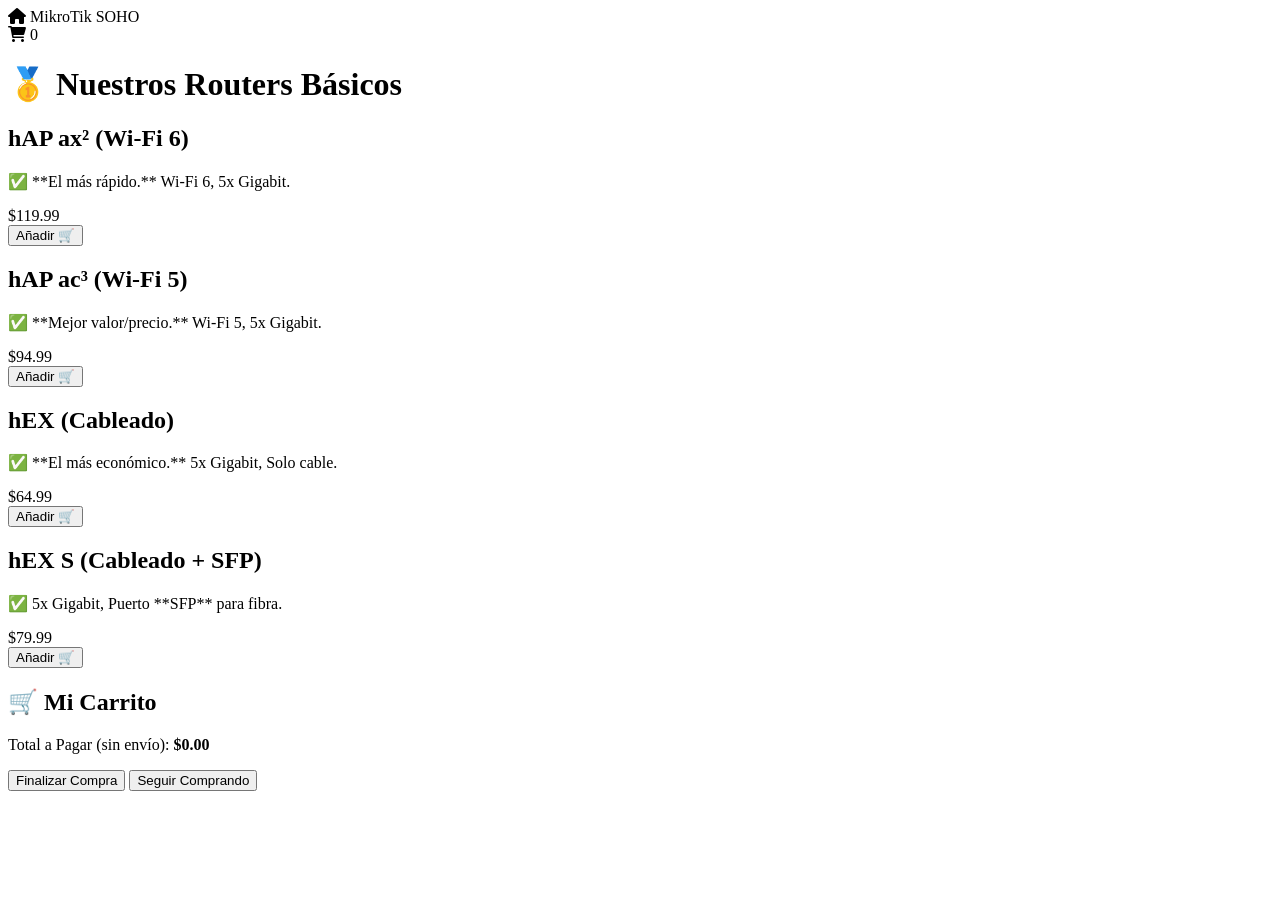
==== mikrotik/index.html @ 8cdf69c4 "SubcarpetaMikrotik Incorpora productos mikrotik" ====
<!DOCTYPE html>
<html lang="es">
<head>
    <meta charset="UTF-8">
    <meta name="viewport" content="width=device-width, initial-scale=1.0">
    <title>MikroTik SOHO - Tienda Móvil</title>
    <link rel="stylesheet" href="https://cdnjs.cloudflare.com/ajax/libs/font-awesome/6.0.0-beta3/css/all.min.css">
    <link rel="stylesheet" href="styles.css">
</head>
<body>

    <header>
        <div class="header-content">
            <i class="fas fa-home"></i>
            <span class="logo">MikroTik SOHO</span>
            <div class="cart-icon">
                <i class="fas fa-shopping-cart"></i>
                <span id="cart-count" class="badge">0</span>
            </div>
        </div>
    </header>

    <main>
        <h1>🥇 Nuestros Routers Básicos</h1>

        <section id="product-list">
            <div class="product-card" data-id="ax2" data-name="hAP ax²" data-price="119.99">
                <div class="product-info">
                    <h2>hAP ax² (Wi-Fi 6)</h2>
                    <p>✅ **El más rápido.** Wi-Fi 6, 5x Gigabit.</p>
                    <span class="price">$119.99</span>
                </div>
                <div class="product-actions">
                    <button class="add-to-cart">Añadir 🛒</button>
                </div>
            </div>

            <div class="product-card" data-id="ac3" data-name="hAP ac³" data-price="94.99">
                <div class="product-info">
                    <h2>hAP ac³ (Wi-Fi 5)</h2>
                    <p>✅ **Mejor valor/precio.** Wi-Fi 5, 5x Gigabit.</p>
                    <span class="price">$94.99</span>
                </div>
                <div class="product-actions">
                    <button class="add-to-cart">Añadir 🛒</button>
                </div>
            </div>

            <div class="product-card" data-id="hex" data-name="hEX" data-price="64.99">
                <div class="product-info">
                    <h2>hEX (Cableado)</h2>
                    <p>✅ **El más económico.** 5x Gigabit, Solo cable.</p>
                    <span class="price">$64.99</span>
                </div>
                <div class="product-actions">
                    <button class="add-to-cart">Añadir 🛒</button>
                </div>
            </div>

            <div class="product-card" data-id="hexs" data-name="hEX S" data-price="79.99">
                <div class="product-info">
                    <h2>hEX S (Cableado + SFP)</h2>
                    <p>✅ 5x Gigabit, Puerto **SFP** para fibra.</p>
                    <span class="price">$79.99</span>
                </div>
                <div class="product-actions">
                    <button class="add-to-cart">Añadir 🛒</button>
                </div>
            </div>
        </section>

        <section id="cart-view" class="hidden">
            <h2>🛒 Mi Carrito</h2>
            <div id="cart-items">
                </div>
            <div class="cart-summary">
                <p>Total a Pagar (sin envío): <strong id="cart-total">$0.00</strong></p>
                <button id="checkout-btn" class="primary-btn">Finalizar Compra</button>
                <button id="close-cart-btn" class="secondary-btn">Seguir Comprando</button>
            </div>
        </section>
    </main>

    <script src="app.js"></script>
</body>
</html>
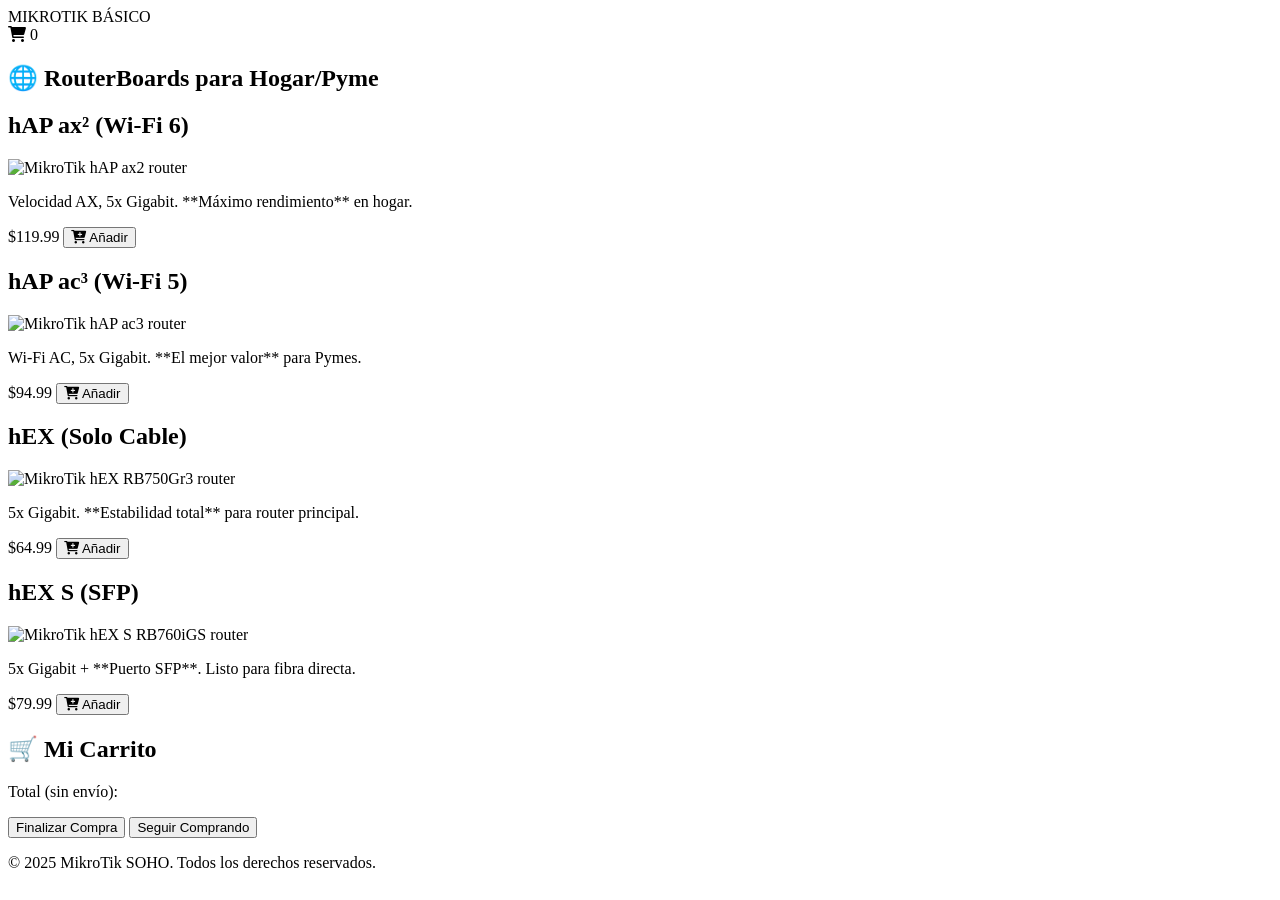
==== commit b255ea52: "actualizamikrotik Actualiza mikrotik" ====
--- a/mikrotik/index.html
+++ b/mikrotik/index.html
@@ -3,7 +3,7 @@
 <head>
     <meta charset="UTF-8">
     <meta name="viewport" content="width=device-width, initial-scale=1.0">
-    <title>MikroTik SOHO - Tienda Móvil</title>
+    <title>MikroTik SOHO - Catálogo</title>
     <link rel="stylesheet" href="https://cdnjs.cloudflare.com/ajax/libs/font-awesome/6.0.0-beta3/css/all.min.css">
     <link rel="stylesheet" href="styles.css">
 </head>
@@ -11,8 +11,7 @@
 
     <header>
         <div class="header-content">
-            <i class="fas fa-home"></i>
-            <span class="logo">MikroTik SOHO</span>
+            <span class="logo">MIKROTIK BÁSICO</span>
             <div class="cart-icon">
                 <i class="fas fa-shopping-cart"></i>
                 <span id="cart-count" class="badge">0</span>
@@ -20,67 +19,83 @@
         </div>
     </header>
 
-    <main>
-        <h1>🥇 Nuestros Routers Básicos</h1>
-
+    <main class="container">
         <section id="product-list">
-            <div class="product-card" data-id="ax2" data-name="hAP ax²" data-price="119.99">
-                <div class="product-info">
+            <h1>🌐 RouterBoards para Hogar/Pyme</h1>
+            
+            <div class="product-card" data-id="ax2" data-name="hAP ax² (Wi-Fi 6)" data-price="119.99">
+                <div class="product-header">
                     <h2>hAP ax² (Wi-Fi 6)</h2>
-                    <p>✅ **El más rápido.** Wi-Fi 6, 5x Gigabit.</p>
+                    <div class="product-image">
+                        <img src="images/ax2.png" alt="MikroTik hAP ax2 router">
+                    </div>
+                </div>
+                <p class="description">Velocidad AX, 5x Gigabit. **Máximo rendimiento** en hogar.</p>
+                <div class="price-buy">
                     <span class="price">$119.99</span>
-                </div>
-                <div class="product-actions">
-                    <button class="add-to-cart">Añadir 🛒</button>
+                    <button class="add-to-cart"><i class="fas fa-cart-plus"></i> Añadir</button>
                 </div>
             </div>
 
-            <div class="product-card" data-id="ac3" data-name="hAP ac³" data-price="94.99">
-                <div class="product-info">
+            <div class="product-card" data-id="ac3" data-name="hAP ac³ (Wi-Fi 5)" data-price="94.99">
+                <div class="product-header">
                     <h2>hAP ac³ (Wi-Fi 5)</h2>
-                    <p>✅ **Mejor valor/precio.** Wi-Fi 5, 5x Gigabit.</p>
+                    <div class="product-image">
+                        <img src="images/ac3.png" alt="MikroTik hAP ac3 router">
+                    </div>
+                </div>
+                <p class="description">Wi-Fi AC, 5x Gigabit. **El mejor valor** para Pymes.</p>
+                <div class="price-buy">
                     <span class="price">$94.99</span>
-                </div>
-                <div class="product-actions">
-                    <button class="add-to-cart">Añadir 🛒</button>
+                    <button class="add-to-cart"><i class="fas fa-cart-plus"></i> Añadir</button>
                 </div>
             </div>
 
-            <div class="product-card" data-id="hex" data-name="hEX" data-price="64.99">
-                <div class="product-info">
-                    <h2>hEX (Cableado)</h2>
-                    <p>✅ **El más económico.** 5x Gigabit, Solo cable.</p>
+            <div class="product-card" data-id="hex" data-name="hEX (Cableado)" data-price="64.99">
+                <div class="product-header">
+                    <h2>hEX (Solo Cable)</h2>
+                    <div class="product-image">
+                        <img src="images/hex.png" alt="MikroTik hEX RB750Gr3 router">
+                    </div>
+                </div>
+                <p class="description">5x Gigabit. **Estabilidad total** para router principal.</p>
+                <div class="price-buy">
                     <span class="price">$64.99</span>
-                </div>
-                <div class="product-actions">
-                    <button class="add-to-cart">Añadir 🛒</button>
+                    <button class="add-to-cart"><i class="fas fa-cart-plus"></i> Añadir</button>
                 </div>
             </div>
 
-            <div class="product-card" data-id="hexs" data-name="hEX S" data-price="79.99">
-                <div class="product-info">
-                    <h2>hEX S (Cableado + SFP)</h2>
-                    <p>✅ 5x Gigabit, Puerto **SFP** para fibra.</p>
+             <div class="product-card" data-id="hexs" data-name="hEX S (SFP)" data-price="79.99">
+                <div class="product-header">
+                    <h2>hEX S (SFP)</h2>
+                    <div class="product-image">
+                        <img src="images/hexs.png" alt="MikroTik hEX S RB760iGS router">
+                    </div>
+                </div>
+                <p class="description">5x Gigabit + **Puerto SFP**. Listo para fibra directa.</p>
+                <div class="price-buy">
                     <span class="price">$79.99</span>
-                </div>
-                <div class="product-actions">
-                    <button class="add-to-cart">Añadir 🛒</button>
+                    <button class="add-to-cart"><i class="fas fa-cart-plus"></i> Añadir</button>
                 </div>
             </div>
         </section>
 
         <section id="cart-view" class="hidden">
-            <h2>🛒 Mi Carrito</h2>
+            <h1>🛒 Mi Carrito</h1>
             <div id="cart-items">
                 </div>
             <div class="cart-summary">
-                <p>Total a Pagar (sin envío): <strong id="cart-total">$0.00</strong></p>
+                <p>Total (sin envío): <strong id="cart-total"></strong></p>
                 <button id="checkout-btn" class="primary-btn">Finalizar Compra</button>
                 <button id="close-cart-btn" class="secondary-btn">Seguir Comprando</button>
             </div>
         </section>
     </main>
 
-    <script src="app.js"></script>
+    <footer>
+        <p>© 2025 MikroTik SOHO. Todos los derechos reservados.</p>
+    </footer>
+
+    <script src="app.js"></script> 
 </body>
 </html>
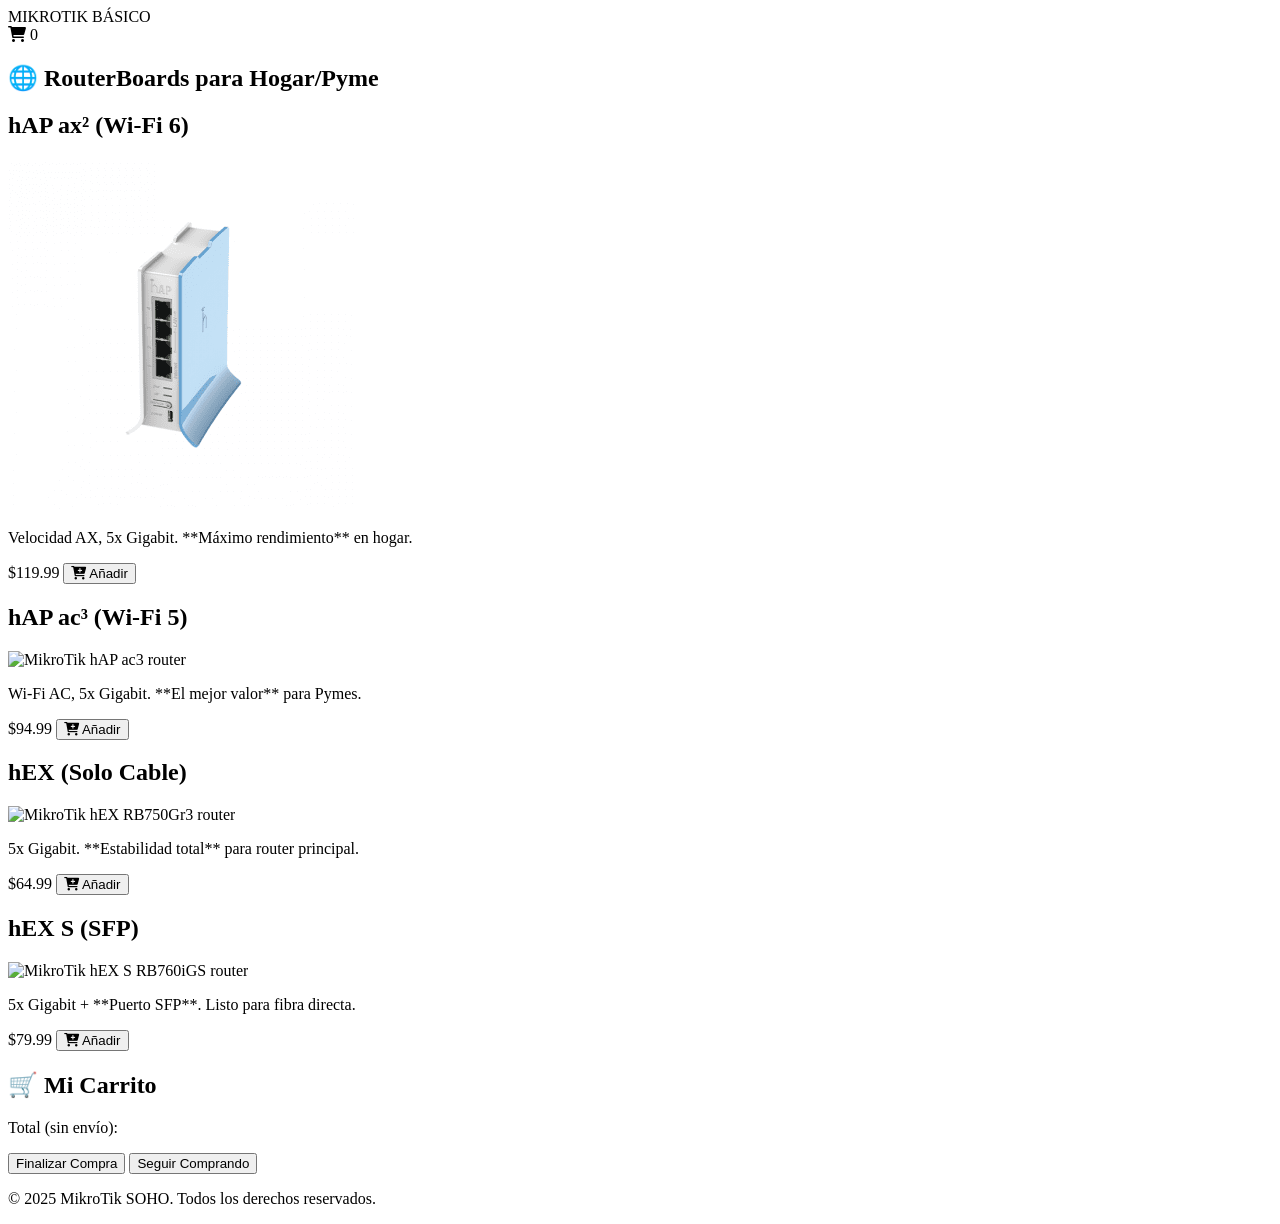
==== commit 1f3de484: "actualizawebmikrotik Actualiza carpeta mikrotik" ====
--- a/mikrotik/index.html
+++ b/mikrotik/index.html
@@ -27,7 +27,7 @@
                 <div class="product-header">
                     <h2>hAP ax² (Wi-Fi 6)</h2>
                     <div class="product-image">
-                        <img src="images/ax2.png" alt="MikroTik hAP ax2 router">
+                        <img src="imagenes/RB9412NDTC.png" alt="MikroTik hAP ax2 router">
                     </div>
                 </div>
                 <p class="description">Velocidad AX, 5x Gigabit. **Máximo rendimiento** en hogar.</p>
@@ -41,7 +41,7 @@
                 <div class="product-header">
                     <h2>hAP ac³ (Wi-Fi 5)</h2>
                     <div class="product-image">
-                        <img src="images/ac3.png" alt="MikroTik hAP ac3 router">
+                        <img src="imagenes/750gr3-2.png" alt="MikroTik hAP ac3 router">
                     </div>
                 </div>
                 <p class="description">Wi-Fi AC, 5x Gigabit. **El mejor valor** para Pymes.</p>
@@ -55,7 +55,7 @@
                 <div class="product-header">
                     <h2>hEX (Solo Cable)</h2>
                     <div class="product-image">
-                        <img src="images/hex.png" alt="MikroTik hEX RB750Gr3 router">
+                        <img src="imagenes/Hex-lite-Mikrotik.png" alt="MikroTik hEX RB750Gr3 router">
                     </div>
                 </div>
                 <p class="description">5x Gigabit. **Estabilidad total** para router principal.</p>
@@ -69,7 +69,7 @@
                 <div class="product-header">
                     <h2>hEX S (SFP)</h2>
                     <div class="product-image">
-                        <img src="images/hexs.png" alt="MikroTik hEX S RB760iGS router">
+                        <img src="imagenes/RB760iGS_1.png" alt="MikroTik hEX S RB760iGS router">
                     </div>
                 </div>
                 <p class="description">5x Gigabit + **Puerto SFP**. Listo para fibra directa.</p>
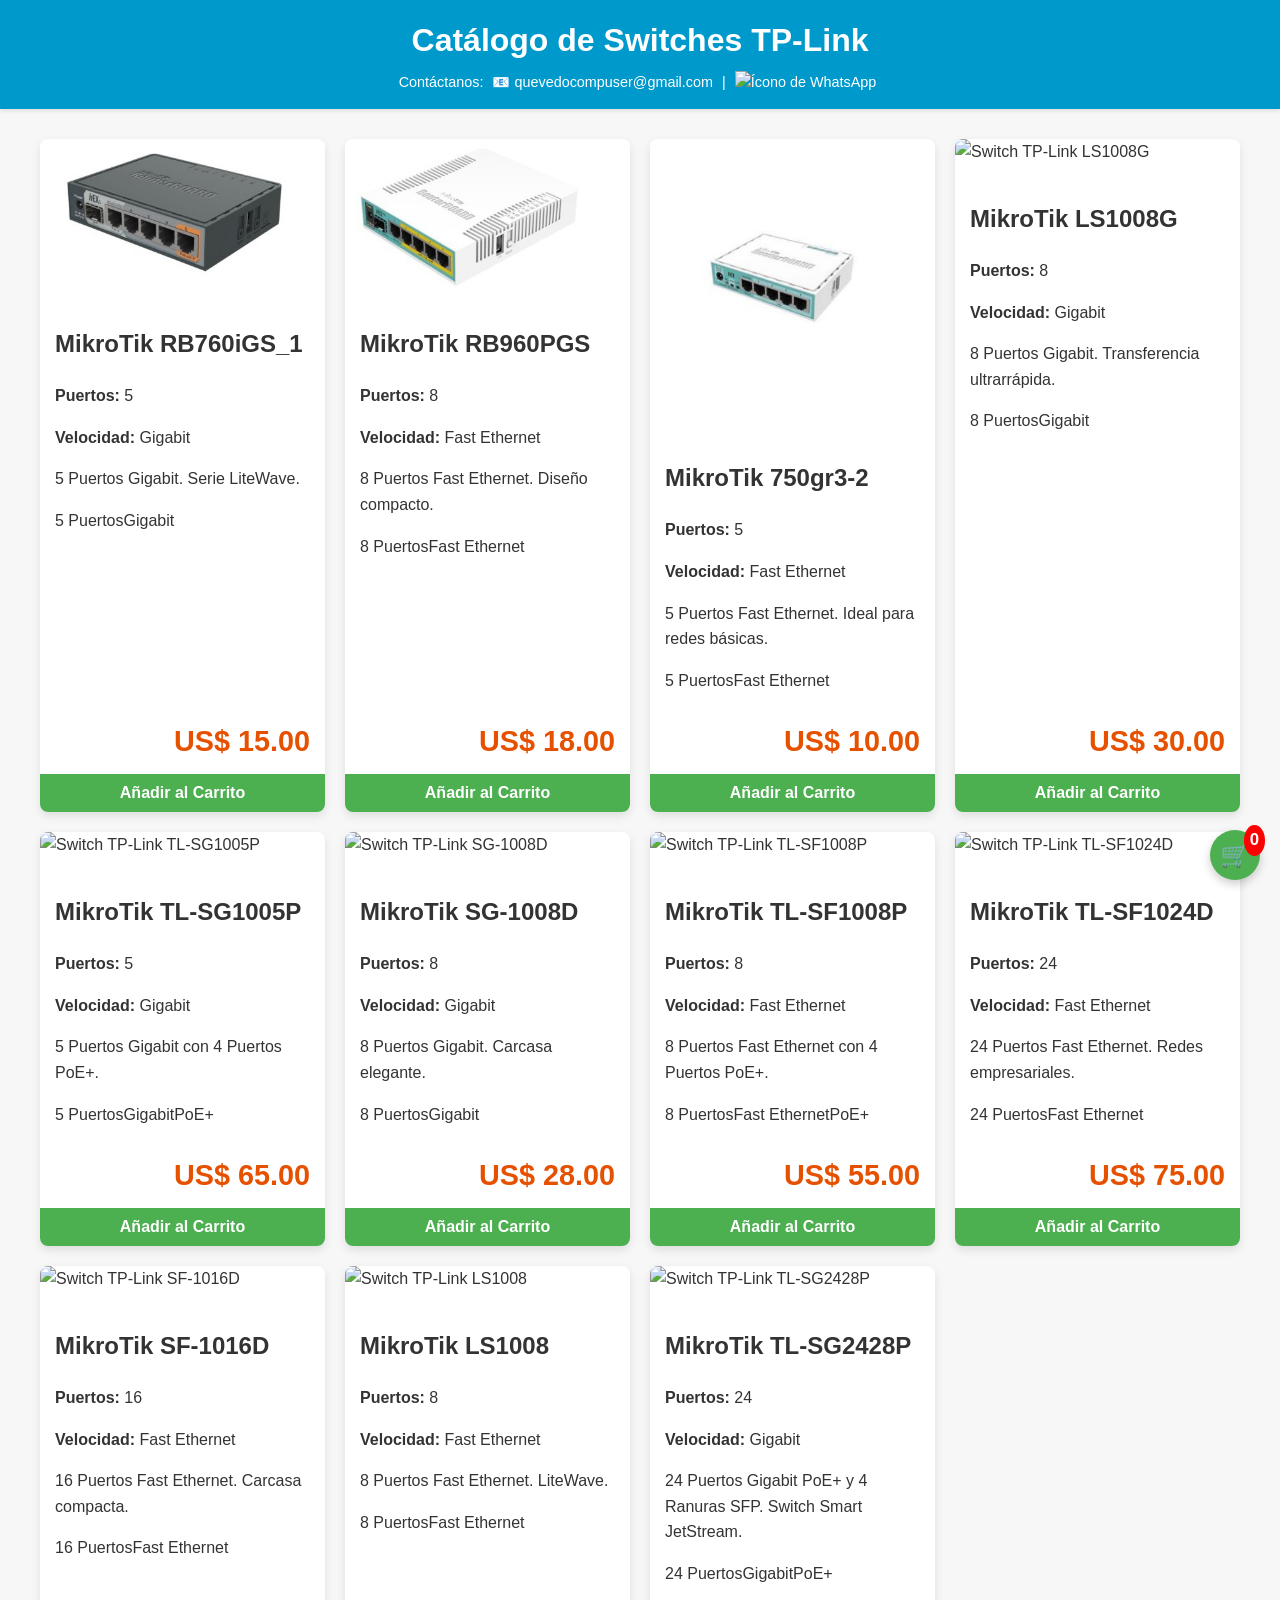
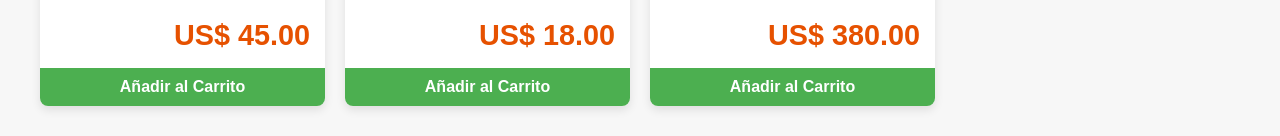
==== commit 0c869150: "Ac100 ActualizaMicrotik100" ====
--- a/mikrotik/index.html
+++ b/mikrotik/index.html
@@ -3,99 +3,475 @@
 <head>
     <meta charset="UTF-8">
     <meta name="viewport" content="width=device-width, initial-scale=1.0">
-    <title>MikroTik SOHO - Catálogo</title>
-    <link rel="stylesheet" href="https://cdnjs.cloudflare.com/ajax/libs/font-awesome/6.0.0-beta3/css/all.min.css">
-    <link rel="stylesheet" href="styles.css">
+    <title>Switches TP-Link - Catálogo y Carrito</title>
+    <style>
+        /* CSS para Diseño Móvil-Primero y Accesibilidad */
+        :root {
+            --primary-color: #0099cc; /* Azul TP-Link */
+            --secondary-color: #f7f7f7;
+            --text-color: #333;
+            --white: #ffffff;
+            --shadow: rgba(0, 0, 0, 0.1);
+            --price-color: #e65100; /* Naranja para el precio */
+            --cart-color: #4CAF50; /* Verde para el carrito */
+            --discount-color: #d9534f; /* Rojo para el descuento */
+        }
+
+        body {
+            font-family: 'Helvetica Neue', Arial, sans-serif;
+            margin: 0;
+            padding: 0;
+            background-color: var(--secondary-color);
+            color: var(--text-color);
+            line-height: 1.6;
+        }
+
+        header {
+            background-color: var(--primary-color);
+            color: var(--white);
+            padding: 15px 20px;
+            text-align: center;
+            box-shadow: 0 2px 4px var(--shadow);
+            position: sticky; /* Fija la cabecera al hacer scroll */
+            top: 0;
+            z-index: 1000;
+        }
+
+        h1 {
+            margin: 0;
+            font-size: 1.5em; 
+        }
+        
+        /* Estilos para los datos de contacto */
+        .contact-info {
+            font-size: 0.9em;
+            margin-top: 5px;
+        }
+        
+        .contact-info a {
+            color: var(--white);
+            text-decoration: none;
+            margin: 0 5px;
+        }
+
+        /* Botón/Ícono del Carrito Flotante (en Móvil) */
+        #cart-icon {
+            position: fixed;
+            bottom: 20px;
+            right: 20px;
+            background-color: var(--cart-color);
+            color: var(--white);
+            border-radius: 50%;
+            width: 50px;
+            height: 50px;
+            display: flex;
+            align-items: center;
+            justify-content: center;
+            font-size: 1.5em;
+            cursor: pointer;
+            box-shadow: 0 4px 10px rgba(0, 0, 0, 0.2);
+            z-index: 1001;
+        }
+        
+        #cart-count {
+            position: absolute;
+            top: -5px;
+            right: -5px;
+            background-color: red;
+            color: white;
+            border-radius: 50%;
+            padding: 2px 6px;
+            font-size: 0.7em;
+            font-weight: bold;
+        }
+
+        .container {
+            padding: 10px;
+            max-width: 1200px;
+            margin: 0 auto;
+        }
+
+        /* --- Estilos de Producto --- */
+        .product-grid {
+            display: grid;
+            grid-template-columns: repeat(auto-fit, minmax(280px, 1fr));
+            gap: 20px;
+            padding: 20px 0;
+        }
+
+        .product-card {
+            background-color: var(--white);
+            border-radius: 8px;
+            overflow: hidden;
+            box-shadow: 0 4px 10px var(--shadow);
+            display: flex;
+            flex-direction: column;
+        }
+
+        .product-info {
+            padding: 15px;
+            flex-grow: 1;
+        }
+        
+        .product-price {
+            font-size: 1.8em;
+            font-weight: bold;
+            color: var(--price-color);
+            margin: 10px 0;
+            padding: 0 15px;
+            text-align: right;
+        }
+
+        .add-to-cart-btn {
+            display: block;
+            width: 100%;
+            padding: 10px;
+            background-color: var(--cart-color);
+            color: var(--white);
+            border: none;
+            cursor: pointer;
+            font-size: 1em;
+            font-weight: bold;
+            transition: background-color 0.3s;
+            margin-top: auto; /* Empuja el botón a la parte inferior de la tarjeta */
+        }
+
+        .add-to-cart-btn:hover {
+            background-color: #388e3c;
+        }
+        
+        /* --- Estilos del Modal del Carrito --- */
+        .modal {
+            display: none; /* Oculto por defecto */
+            position: fixed;
+            z-index: 2000; 
+            left: 0;
+            top: 0;
+            width: 100%;
+            height: 100%;
+            overflow: auto;
+            background-color: rgba(0,0,0,0.4);
+        }
+
+        .modal-content {
+            background-color: #fefefe;
+            margin: 10% auto; /* 10% arriba y centrado */
+            padding: 20px;
+            border: 1px solid #888;
+            width: 90%; /* Ancho en móvil */
+            max-width: 500px; /* Ancho máximo en escritorio */
+            border-radius: 8px;
+        }
+
+        .close-btn {
+            color: #aaa;
+            float: right;
+            font-size: 28px;
+            font-weight: bold;
+        }
+
+        .close-btn:hover,
+        .close-btn:focus {
+            color: #000;
+            text-decoration: none;
+            cursor: pointer;
+        }
+
+        #cart-items {
+            list-style: none;
+            padding: 0;
+            border-top: 1px solid #eee;
+            margin-top: 10px;
+        }
+
+        #cart-items li {
+            padding: 10px 0;
+            border-bottom: 1px dashed #ddd;
+            display: flex;
+            justify-content: space-between;
+            align-items: center;
+            font-size: 0.9em;
+        }
+        
+        .remove-item-btn {
+            background-color: #f44336;
+            color: white;
+            border: none;
+            padding: 4px 8px;
+            cursor: pointer;
+            border-radius: 4px;
+            font-size: 0.7em;
+            margin-left: 10px;
+        }
+        
+        /* Estilos para el resumen del total */
+        .cart-summary {
+            margin-top: 15px;
+            padding-top: 10px;
+            border-top: 2px solid var(--price-color);
+            text-align: right;
+        }
+
+        .cart-summary p {
+            margin: 5px 0;
+            font-size: 1em;
+        }
+
+        .cart-summary #cart-discount {
+            color: var(--discount-color);
+            font-weight: bold;
+        }
+
+        .cart-summary #cart-total-final {
+            font-size: 1.5em;
+            font-weight: bold;
+            color: var(--cart-color);
+        }
+
+        /* Media Query para Tabletas y Escritorio */
+        @media (min-width: 600px) {
+            h1 {
+                font-size: 2em;
+            }
+        }
+    </style>
 </head>
 <body>
 
     <header>
-        <div class="header-content">
-            <span class="logo">MIKROTIK BÁSICO</span>
-            <div class="cart-icon">
-                <i class="fas fa-shopping-cart"></i>
-                <span id="cart-count" class="badge">0</span>
+        <h1>Catálogo de Switches TP-Link</h1>
+        <div class="contact-info">
+            Contáctanos: 
+            <a href="mailto:quevedocompuser@gmail.com">📧 quevedocompuser@gmail.com</a> 
+            | <a href="https://wa.me/593959434002?text=Hola%20estoy%20interesado%20en%20el%20producto." target="_blank">
+  <img src="queapp.jpg" alt="Ícono de WhatsApp" width="50" height="50">
+</a>
+	</div>
+        </header>
+
+    <div id="cart-icon">
+        🛒<span id="cart-count">0</span>
+    </div>
+
+    <div class="container">
+        <section id="product-list" class="product-grid">
+            </section>
+    </div>
+
+    <div id="cart-modal" class="modal">
+        <div class="modal-content">
+            <span class="close-btn">&times;</span>
+            <h2>🛍️ Tu Carrito de Compras</h2>
+            <ul id="cart-items">
+                </ul>
+            
+            <div class="cart-summary">
+                <p>Subtotal: <span id="cart-subtotal">US$ 0.00</span></p>
+                <p id="cart-discount">Descuento (10%): - US$ 0.00</p>
+                <p id="cart-total-final">Total a Pagar: US$ 0.00</p>
             </div>
+            <p style="font-size: 0.8em; margin-top: 20px;">*Precios referenciales en USD. Descuento aplicado en el total a pagar.</p>
         </div>
-    </header>
-
-    <main class="container">
-        <section id="product-list">
-            <h1>🌐 RouterBoards para Hogar/Pyme</h1>
-            
-            <div class="product-card" data-id="ax2" data-name="hAP ax² (Wi-Fi 6)" data-price="119.99">
-                <div class="product-header">
-                    <h2>hAP ax² (Wi-Fi 6)</h2>
-                    <div class="product-image">
-                        <img src="imagenes/RB9412NDTC.png" alt="MikroTik hAP ax2 router">
+    </div>
+
+    <script>
+        // Constante para el descuento
+        const DISCOUNT_RATE = 0.10; // 10% de descuento
+
+        // Estructura de datos de los productos con un precio único referencial en USD
+        const products = [
+            { id: 1, model: "RB760iGS_1", ports: 5, speed: "Gigabit", poe: "No PoE", image: "RB760iGS_1.jpg", description: "5 Puertos Gigabit. Serie LiteWave.", price: 15.00 },
+            { id: 2, model: "RB960PGS", ports: 8, speed: "Fast Ethernet", poe: "No PoE", image: "RB960PGS.jpg", description: "8 Puertos Fast Ethernet. Diseño compacto.", price: 18.00 },
+            { id: 3, model: "750gr3-2", ports: 5, speed: "Fast Ethernet", poe: "No PoE", image: "750gr3-2.jpg", description: "5 Puertos Fast Ethernet. Ideal para redes básicas.", price: 10.00 },
+            { id: 4, model: "LS1008G", ports: 8, speed: "Gigabit", poe: "No PoE", image: "LS1008G gr.jpg", description: "8 Puertos Gigabit. Transferencia ultrarrápida.", price: 30.00 },
+            { id: 5, model: "TL-SG1005P", ports: 5, speed: "Gigabit", poe: "PoE", image: "SG-1005P gr.jpg", description: "5 Puertos Gigabit con 4 Puertos PoE+.", price: 65.00 },
+            { id: 6, model: "SG-1008D", ports: 8, speed: "Gigabit", poe: "No PoE", image: "SG-1008D gr.jpg", description: "8 Puertos Gigabit. Carcasa elegante.", price: 28.00 },
+            { id: 7, model: "TL-SF1008P", ports: 8, speed: "Fast Ethernet", poe: "PoE", image: "SF1008P gr.jpg", description: "8 Puertos Fast Ethernet con 4 Puertos PoE+.", price: 55.00 },
+            { id: 8, model: "TL-SF1024D", ports: 24, speed: "Fast Ethernet", poe: "No PoE", image: "SF-1024D gr.jpg", description: "24 Puertos Fast Ethernet. Redes empresariales.", price: 75.00 },
+            { id: 9, model: "SF-1016D", ports: 16, speed: "Fast Ethernet", poe: "No PoE", image: "SF-1016D gr.jpg", description: "16 Puertos Fast Ethernet. Carcasa compacta.", price: 45.00 },
+            { id: 10, model: "LS1008", ports: 8, speed: "Fast Ethernet", poe: "No PoE", image: "LS1008 gr.jpg", description: "8 Puertos Fast Ethernet. LiteWave.", price: 18.00 },
+            // Producto Añadido previamente
+            { id: 11, model: "TL-SG2428P", ports: 24, speed: "Gigabit", poe: "PoE", image: "TL-SG2428P gr.jpg", description: "24 Puertos Gigabit PoE+ y 4 Ranuras SFP. Switch Smart JetStream.", price: 380.00 }
+        ];
+
+        let cart = []; // Array que almacena los productos del carrito
+
+        const productListElement = document.getElementById('product-list');
+        const cartCountElement = document.getElementById('cart-count');
+        const cartItemsElement = document.getElementById('cart-items');
+        
+        // Elementos del resumen de compra
+        const cartSubtotalElement = document.getElementById('cart-subtotal');
+        const cartDiscountElement = document.getElementById('cart-discount');
+        const cartTotalFinalElement = document.getElementById('cart-total-final');
+        
+        const cartModal = document.getElementById('cart-modal');
+        const cartIcon = document.getElementById('cart-icon');
+        const closeBtn = document.getElementsByClassName('close-btn')[0];
+
+        /**
+         * Crea y muestra las tarjetas de producto en el DOM.
+         */
+        function renderProducts() {
+            productListElement.innerHTML = ''; 
+
+            products.forEach(product => {
+                const card = document.createElement('div');
+                card.className = 'product-card';
+
+                let tags = `<span class="feature-tag">${product.ports} Puertos</span>`;
+                tags += `<span class="feature-tag">${product.speed}</span>`;
+                if (product.poe === "PoE") {
+                    // Se usa PoE+ para los modelos que lo admiten (aunque el dato diga solo "PoE")
+                    tags += `<span class="feature-tag poe-tag">PoE+</span>`;
+                }
+
+                // NOTA: Se asume que las imágenes existen con el nombre especificado, 
+                // ya que este es un entorno de solo código.
+                card.innerHTML = `
+                    <img src="${product.image}" alt="Switch TP-Link ${product.model}" loading="lazy" style="width:100%; height:auto; object-fit:cover;">
+                    <div class="product-info">
+                        <h2>MikroTik ${product.model}</h2>
+                        <p><strong>Puertos:</strong> ${product.ports}</p>
+                        <p><strong>Velocidad:</strong> ${product.speed}</p>
+                        <p>${product.description}</p>
+                        <div style="margin-top: 10px;">${tags}</div>
                     </div>
-                </div>
-                <p class="description">Velocidad AX, 5x Gigabit. **Máximo rendimiento** en hogar.</p>
-                <div class="price-buy">
-                    <span class="price">$119.99</span>
-                    <button class="add-to-cart"><i class="fas fa-cart-plus"></i> Añadir</button>
-                </div>
-            </div>
-
-            <div class="product-card" data-id="ac3" data-name="hAP ac³ (Wi-Fi 5)" data-price="94.99">
-                <div class="product-header">
-                    <h2>hAP ac³ (Wi-Fi 5)</h2>
-                    <div class="product-image">
-                        <img src="imagenes/750gr3-2.png" alt="MikroTik hAP ac3 router">
+                    <div class="product-price">
+                        US$ ${product.price.toFixed(2)}
                     </div>
-                </div>
-                <p class="description">Wi-Fi AC, 5x Gigabit. **El mejor valor** para Pymes.</p>
-                <div class="price-buy">
-                    <span class="price">$94.99</span>
-                    <button class="add-to-cart"><i class="fas fa-cart-plus"></i> Añadir</button>
-                </div>
-            </div>
-
-            <div class="product-card" data-id="hex" data-name="hEX (Cableado)" data-price="64.99">
-                <div class="product-header">
-                    <h2>hEX (Solo Cable)</h2>
-                    <div class="product-image">
-                        <img src="imagenes/Hex-lite-Mikrotik.png" alt="MikroTik hEX RB750Gr3 router">
-                    </div>
-                </div>
-                <p class="description">5x Gigabit. **Estabilidad total** para router principal.</p>
-                <div class="price-buy">
-                    <span class="price">$64.99</span>
-                    <button class="add-to-cart"><i class="fas fa-cart-plus"></i> Añadir</button>
-                </div>
-            </div>
-
-             <div class="product-card" data-id="hexs" data-name="hEX S (SFP)" data-price="79.99">
-                <div class="product-header">
-                    <h2>hEX S (SFP)</h2>
-                    <div class="product-image">
-                        <img src="imagenes/RB760iGS_1.png" alt="MikroTik hEX S RB760iGS router">
-                    </div>
-                </div>
-                <p class="description">5x Gigabit + **Puerto SFP**. Listo para fibra directa.</p>
-                <div class="price-buy">
-                    <span class="price">$79.99</span>
-                    <button class="add-to-cart"><i class="fas fa-cart-plus"></i> Añadir</button>
-                </div>
-            </div>
-        </section>
-
-        <section id="cart-view" class="hidden">
-            <h1>🛒 Mi Carrito</h1>
-            <div id="cart-items">
-                </div>
-            <div class="cart-summary">
-                <p>Total (sin envío): <strong id="cart-total"></strong></p>
-                <button id="checkout-btn" class="primary-btn">Finalizar Compra</button>
-                <button id="close-cart-btn" class="secondary-btn">Seguir Comprando</button>
-            </div>
-        </section>
-    </main>
-
-    <footer>
-        <p>© 2025 MikroTik SOHO. Todos los derechos reservados.</p>
-    </footer>
-
-    <script src="app.js"></script> 
+                    <button class="add-to-cart-btn" data-product-id="${product.id}">
+                        Añadir al Carrito
+                    </button>
+                `;
+                productListElement.appendChild(card);
+            });
+            
+            // Asigna el evento de click a todos los botones "Añadir al Carrito"
+            document.querySelectorAll('.add-to-cart-btn').forEach(button => {
+                button.addEventListener('click', (e) => {
+                    const productId = parseInt(e.target.dataset.productId);
+                    addToCart(productId);
+                });
+            });
+        }
+
+        /**
+         * Añade un producto al carrito sin confirmación.
+         * @param {number} productId - ID del producto a añadir.
+         */
+        function addToCart(productId) {
+            const product = products.find(p => p.id === productId);
+            if (product) {
+                // Busca si el producto ya está en el carrito
+                const cartItem = cart.find(item => item.id === productId);
+                
+                if (cartItem) {
+                    cartItem.quantity += 1; // Si existe, aumenta la cantidad
+                } else {
+                    cart.push({ ...product, quantity: 1 }); // Si no existe, lo añade con cantidad 1
+                }
+                
+                updateCartDisplay();
+                console.log(`Producto añadido: ${product.model}`); 
+            }
+        }
+
+        /**
+         * Elimina un artículo del carrito.
+         * @param {number} productId - ID del producto a eliminar.
+         */
+        function removeFromCart(productId) {
+            const index = cart.findIndex(item => item.id === productId);
+            if (index !== -1) {
+                const item = cart[index];
+                if (item.quantity > 1) {
+                    item.quantity -= 1; // Reduce la cantidad
+                } else {
+                    cart.splice(index, 1); // Elimina el producto si la cantidad es 1
+                }
+            }
+            updateCartDisplay();
+        }
+
+
+        /**
+         * Actualiza el contador del carrito y el contenido del modal, incluyendo los totales con descuento.
+         */
+        function updateCartDisplay() {
+            const totalItems = cart.reduce((sum, item) => sum + item.quantity, 0);
+            
+            // 1. Calcular el subtotal (total sin descuento)
+            const subtotalAmount = cart.reduce((sum, item) => sum + (item.price * item.quantity), 0);
+            
+            // 2. Calcular el descuento
+            const discountAmount = subtotalAmount * DISCOUNT_RATE;
+            
+            // 3. Calcular el total final (subtotal - descuento)
+            const totalFinalAmount = subtotalAmount - discountAmount;
+            
+            // Actualizar el contador del ícono
+            cartCountElement.textContent = totalItems;
+            
+            // Actualizar el resumen en el modal
+            cartSubtotalElement.textContent = `US$ ${subtotalAmount.toFixed(2)}`;
+            cartDiscountElement.textContent = `- US$ ${discountAmount.toFixed(2)}`;
+            cartTotalFinalElement.textContent = `Total a Pagar: US$ ${totalFinalAmount.toFixed(2)}`;
+            
+            // Actualizar la lista de elementos en el modal
+            cartItemsElement.innerHTML = '';
+            if (cart.length === 0) {
+                cartItemsElement.innerHTML = '<li>El carrito está vacío.</li>';
+            } else {
+                cart.forEach(item => {
+                    const li = document.createElement('li');
+                    li.innerHTML = `
+                        ${item.model} (x${item.quantity})
+                        <span>
+                            US$ ${(item.price * item.quantity).toFixed(2)}
+                            <button class="remove-item-btn" data-product-id="${item.id}">-</button>
+                        </span>
+                    `;
+                    cartItemsElement.appendChild(li);
+                });
+                
+                // Asignar el evento de eliminar
+                document.querySelectorAll('.remove-item-btn').forEach(button => {
+                    button.addEventListener('click', (e) => {
+                        const productId = parseInt(e.target.dataset.productId);
+                        removeFromCart(productId);
+                    });
+                });
+            }
+        }
+
+        // --- Eventos del Modal ---
+
+        // Mostrar el modal al hacer clic en el ícono
+        cartIcon.addEventListener('click', () => {
+            updateCartDisplay(); // Asegurar que el contenido esté actualizado
+            cartModal.style.display = 'block';
+        });
+
+        // Ocultar el modal al hacer clic en (x)
+        closeBtn.addEventListener('click', () => {
+            cartModal.style.display = 'none';
+        });
+
+        // Ocultar el modal al hacer clic fuera
+        window.addEventListener('click', (event) => {
+            if (event.target === cartModal) {
+                cartModal.style.display = 'none';
+            }
+        });
+
+
+        // Inicializar la vista al cargar la página
+        document.addEventListener('DOMContentLoaded', () => {
+            renderProducts();
+            updateCartDisplay();
+        });
+    </script>
+
 </body>
 </html>
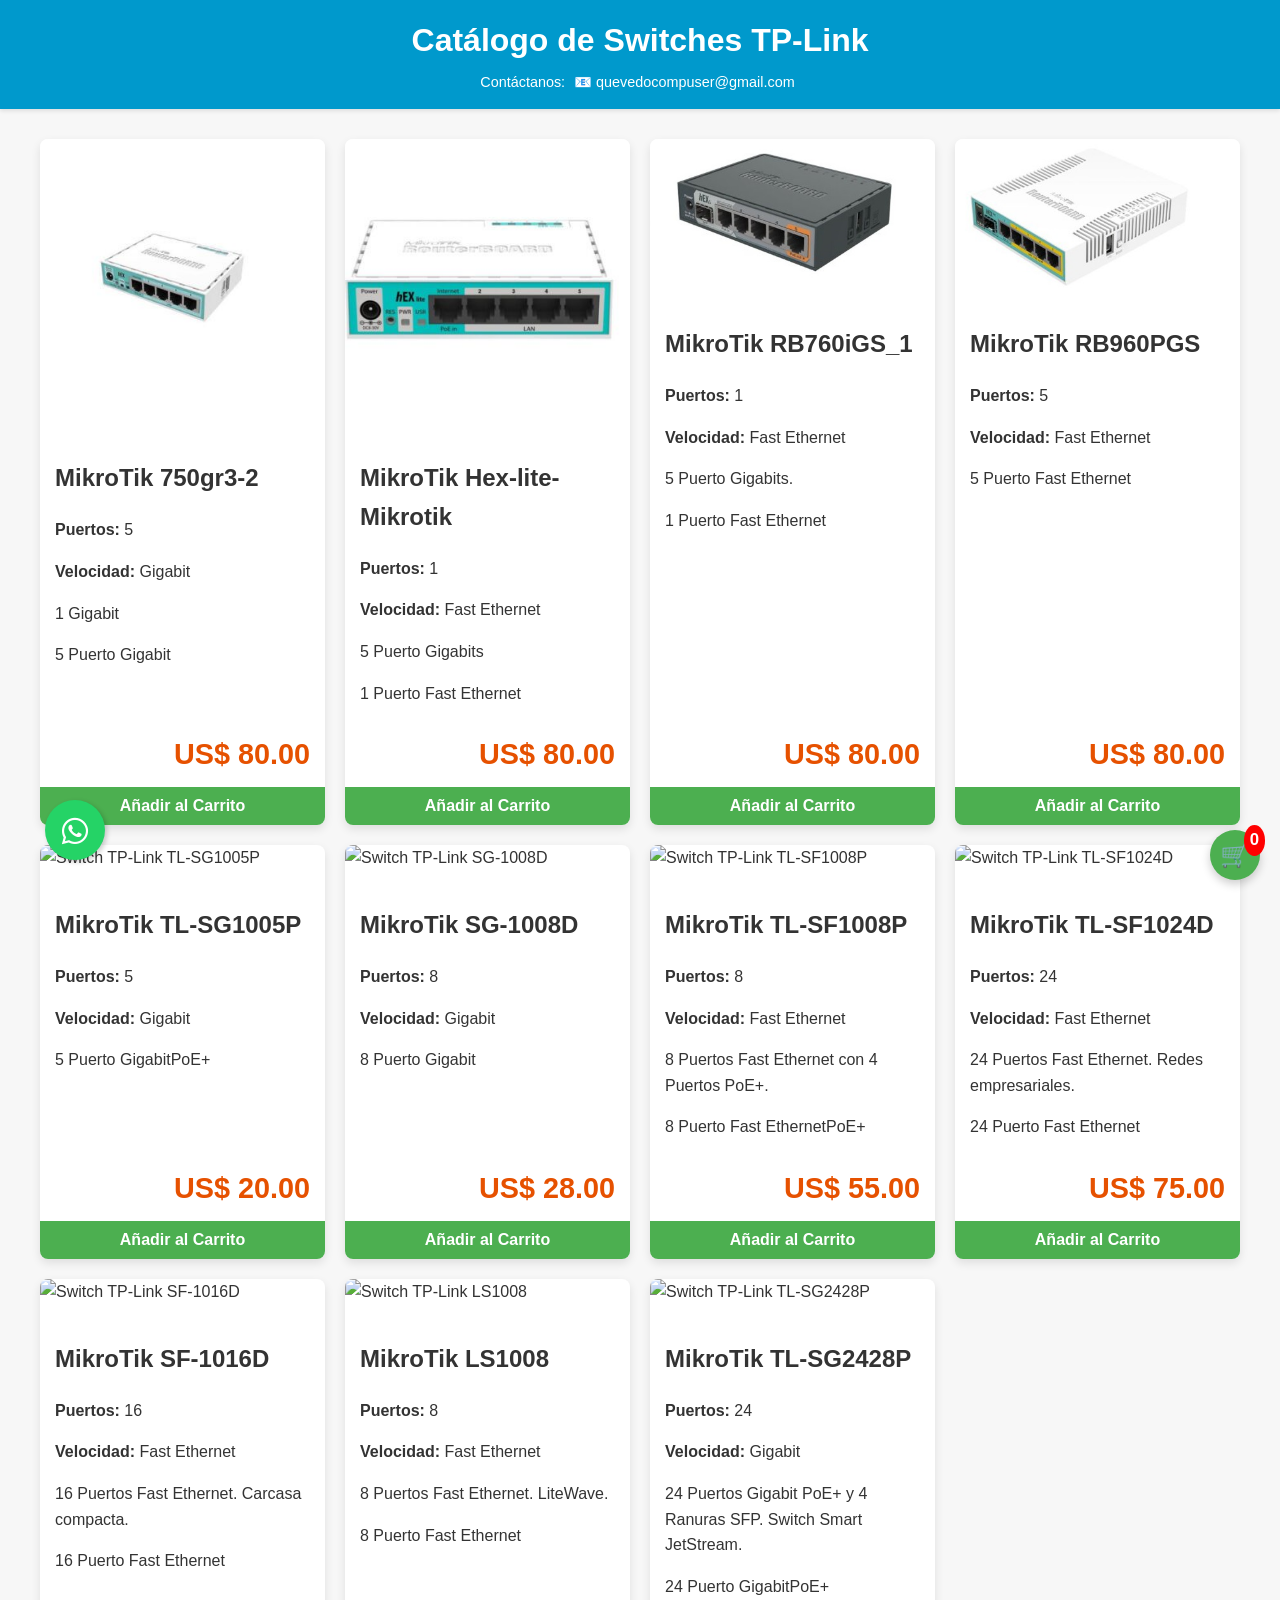
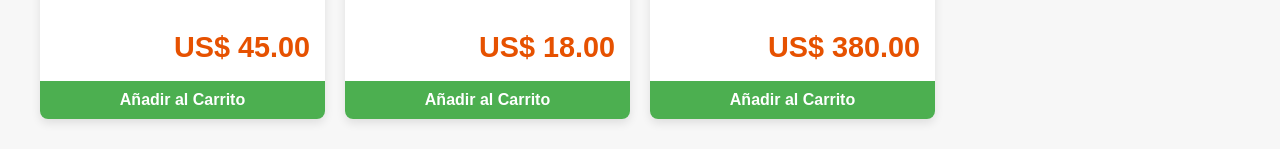
==== commit d0e3c94a: "Subcarpetamikroti Subcarpetamikrotik" ====
--- a/mikrotik/index.html
+++ b/mikrotik/index.html
@@ -4,7 +4,9 @@
     <meta charset="UTF-8">
     <meta name="viewport" content="width=device-width, initial-scale=1.0">
     <title>Switches TP-Link - Catálogo y Carrito</title>
-    <style>
+    <link rel="stylesheet" href="https://cdnjs.cloudflare.com/ajax/libs/font-awesome/6.4.0/css/all.min.css">
+
+	<style>
         /* CSS para Diseño Móvil-Primero y Accesibilidad */
         :root {
             --primary-color: #0099cc; /* Azul TP-Link */
@@ -234,7 +236,66 @@
                 font-size: 2em;
             }
         }
-    </style>
+   
+/* Estilos del Botón Flotante de WhatsApp */
+.whatsapp-float {
+    /* Posición Fija: El botón se queda quieto al hacer scroll */
+    position: fixed; 
+    
+    /* Ubicación: Inferior derecha */
+    bottom: 40px; 
+    left: 40px; 
+    
+    /* Estilos visuales del círculo */
+    background-color: #25D366; /* Verde oficial de WhatsApp */
+    color: white;
+    width: 60px;
+    height: 60px;
+    border-radius: 50%; /* Para hacerlo redondo */
+    text-align: center;
+    font-size: 30px;
+    
+    /* Asegura que el botón esté por encima de otros elementos */
+    z-index: 1000;
+    
+    /* Centra el ícono */
+    display: flex;
+    justify-content: center;
+    align-items: center;
+    
+    /* Sombra para darle profundidad */
+    box-shadow: 2px 2px 5px rgba(0, 0, 0, 0.2);
+    
+    /* Animación suave al pasar el mouse */
+    transition: background-color 0.3s;
+}
+
+/* Ajuste del ícono */
+.whatsapp-icon {
+    /* Ajusta la posición del ícono Font Awesome */
+    margin-top: 2px;
+}
+
+/* Efecto al pasar el mouse (hover) */
+.whatsapp-float:hover {
+    background-color: #128C7E; /* Verde ligeramente más oscuro */
+}
+
+/* Media Query para pantallas pequeñas (opcional) */
+@media (max-width: 600px) {
+    .whatsapp-float {
+        /* Mueve el botón más cerca de la esquina en móviles */
+        bottom: 20px; 
+        right: 20px;
+        width: 50px;
+        height: 50px;
+        font-size: 25px;
+    }
+}
+ </style>
+
+
+
 </head>
 <body>
 
@@ -242,12 +303,16 @@
         <h1>Catálogo de Switches TP-Link</h1>
         <div class="contact-info">
             Contáctanos: 
-            <a href="mailto:quevedocompuser@gmail.com">📧 quevedocompuser@gmail.com</a> 
-            | <a href="https://wa.me/593959434002?text=Hola%20estoy%20interesado%20en%20el%20producto." target="_blank">
-  <img src="queapp.jpg" alt="Ícono de WhatsApp" width="50" height="50">
+            <a href="mailto:quevedocompuser@gmail.com">📧 quevedocompuser@gmail.com</a>
+	<a 
+    href="https://wa.me/593959434002?text=Hola%2C%20quisiera%20saber%20más" 
+    class="whatsapp-float" 
+    target="_blank"
+>
+    <i class="fa-brands fa-whatsapp whatsapp-icon"></i> 
 </a>
 	</div>
-        </header>
+    </header>
 
     <div id="cart-icon">
         🛒<span id="cart-count">0</span>
@@ -280,12 +345,12 @@
 
         // Estructura de datos de los productos con un precio único referencial en USD
         const products = [
-            { id: 1, model: "RB760iGS_1", ports: 5, speed: "Gigabit", poe: "No PoE", image: "RB760iGS_1.jpg", description: "5 Puertos Gigabit. Serie LiteWave.", price: 15.00 },
-            { id: 2, model: "RB960PGS", ports: 8, speed: "Fast Ethernet", poe: "No PoE", image: "RB960PGS.jpg", description: "8 Puertos Fast Ethernet. Diseño compacto.", price: 18.00 },
-            { id: 3, model: "750gr3-2", ports: 5, speed: "Fast Ethernet", poe: "No PoE", image: "750gr3-2.jpg", description: "5 Puertos Fast Ethernet. Ideal para redes básicas.", price: 10.00 },
-            { id: 4, model: "LS1008G", ports: 8, speed: "Gigabit", poe: "No PoE", image: "LS1008G gr.jpg", description: "8 Puertos Gigabit. Transferencia ultrarrápida.", price: 30.00 },
-            { id: 5, model: "TL-SG1005P", ports: 5, speed: "Gigabit", poe: "PoE", image: "SG-1005P gr.jpg", description: "5 Puertos Gigabit con 4 Puertos PoE+.", price: 65.00 },
-            { id: 6, model: "SG-1008D", ports: 8, speed: "Gigabit", poe: "No PoE", image: "SG-1008D gr.jpg", description: "8 Puertos Gigabit. Carcasa elegante.", price: 28.00 },
+            { id: 1, model: "750gr3-2", ports: 5, speed: "Gigabit", poe: "No PoE", image: "750gr3-2.jpg", description: "1 Gigabit", price: 80.00 },
+            { id: 2, model: "Hex-lite-Mikrotik", ports: 1, speed: "Fast Ethernet", poe: "No PoE", image: "Hex-lite-Mikrotik.jpg", description: "5 Puerto Gigabits", price: 80.00 },
+            { id: 3, model: "RB760iGS_1", ports: 1, speed: "Fast Ethernet", poe: "No PoE", image: "RB760iGS_1.jpg", description: "5 Puerto Gigabits.", price: 80.00 },
+            { id: 4, model: "RB960PGS", ports: 5, speed: "Fast Ethernet", poe: "No PoE", image: "RB960PGS.jpg", description: " ", price: 80.00 },
+            { id: 5, model: "TL-SG1005P", ports: 5, speed: "Gigabit", poe: "PoE", image: "SG-1005P gr.jpg", description: " ", price: 20.00 },
+            { id: 6, model: "SG-1008D", ports: 8, speed: "Gigabit", poe: "No PoE", image: "SG-1008D gr.jpg", description: " ", price: 28.00 },
             { id: 7, model: "TL-SF1008P", ports: 8, speed: "Fast Ethernet", poe: "PoE", image: "SF1008P gr.jpg", description: "8 Puertos Fast Ethernet con 4 Puertos PoE+.", price: 55.00 },
             { id: 8, model: "TL-SF1024D", ports: 24, speed: "Fast Ethernet", poe: "No PoE", image: "SF-1024D gr.jpg", description: "24 Puertos Fast Ethernet. Redes empresariales.", price: 75.00 },
             { id: 9, model: "SF-1016D", ports: 16, speed: "Fast Ethernet", poe: "No PoE", image: "SF-1016D gr.jpg", description: "16 Puertos Fast Ethernet. Carcasa compacta.", price: 45.00 },
@@ -319,7 +384,7 @@
                 const card = document.createElement('div');
                 card.className = 'product-card';
 
-                let tags = `<span class="feature-tag">${product.ports} Puertos</span>`;
+                let tags = `<span class="feature-tag">${product.ports} Puerto </span>`;
                 tags += `<span class="feature-tag">${product.speed}</span>`;
                 if (product.poe === "PoE") {
                     // Se usa PoE+ para los modelos que lo admiten (aunque el dato diga solo "PoE")
